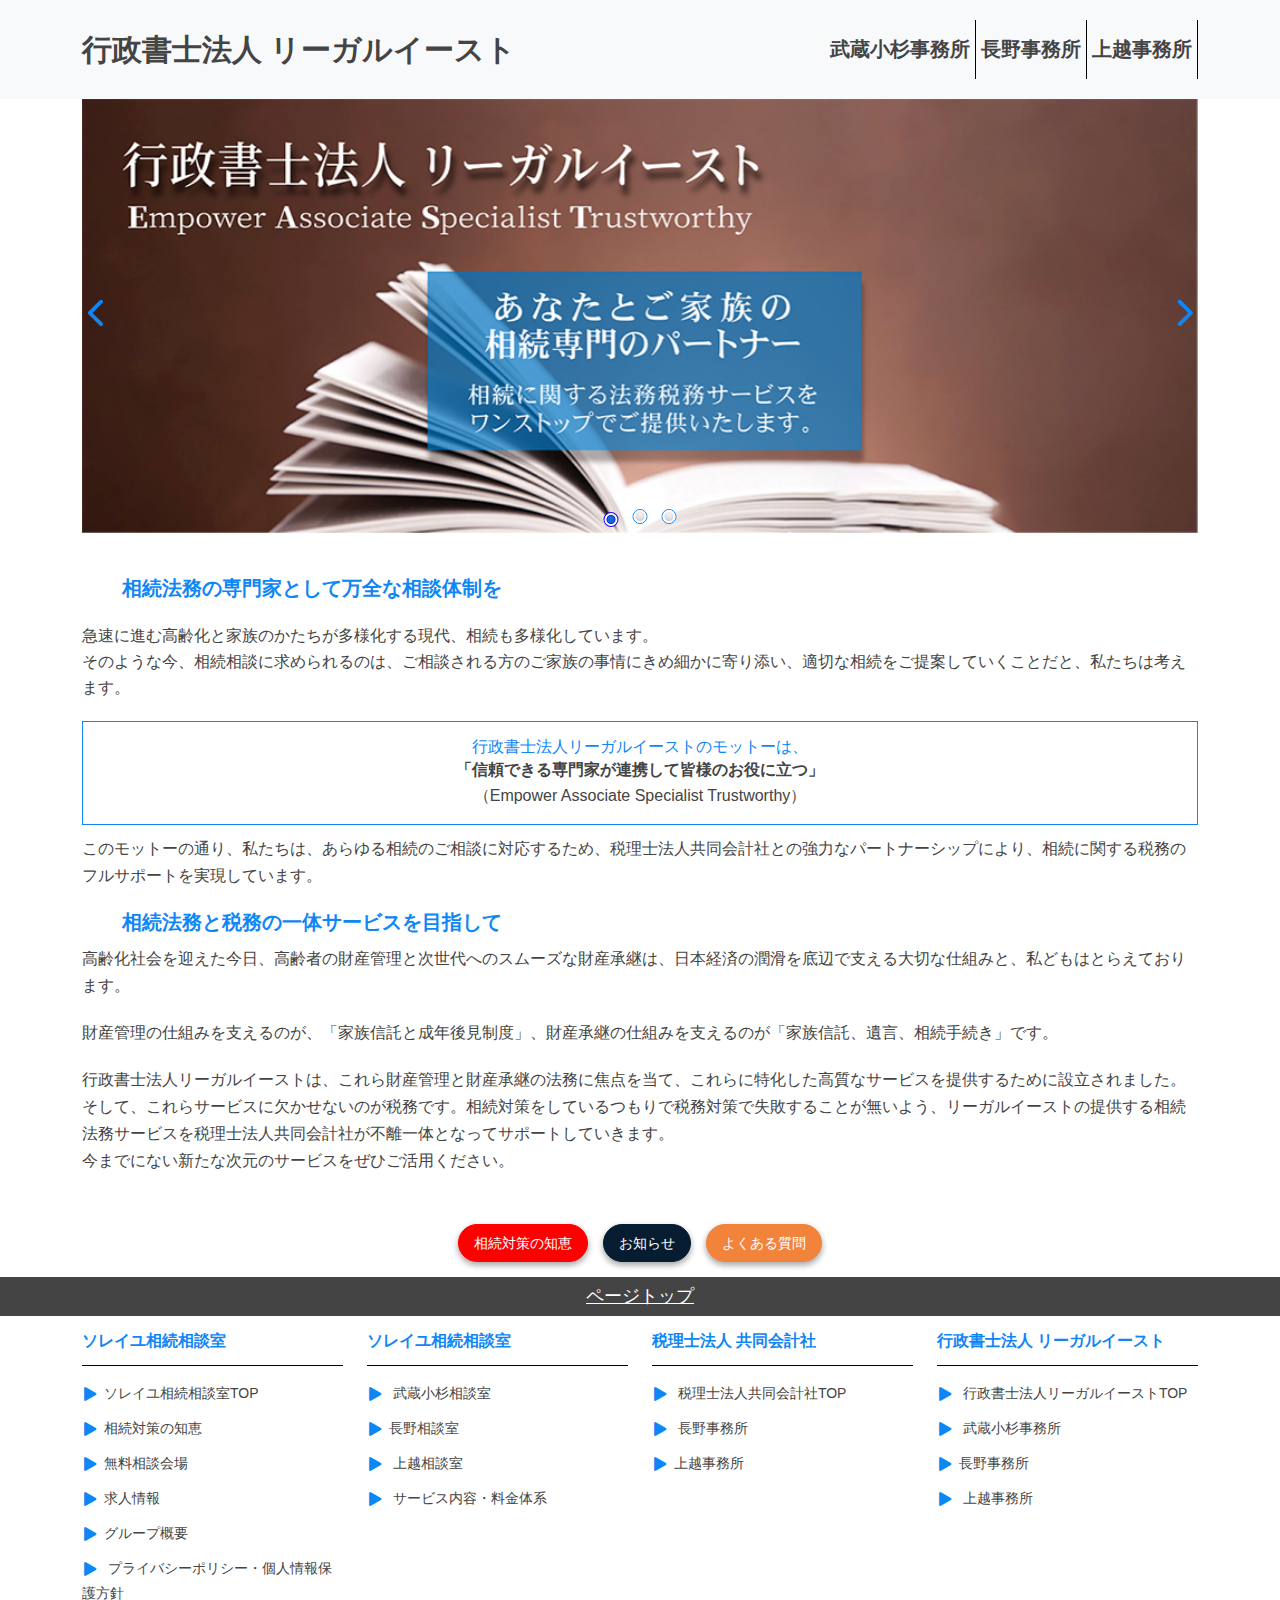
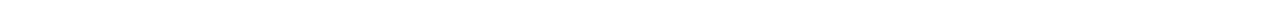
==== index.html @ 4db992a1 "initial-commit" ====
<!DOCTYPE html>
<html lang="en">
  <head>
    <meta charset="UTF-8" />
    <meta name="viewport" content="width=device-width, initial-scale=1.0" />
    <title>Document</title>
    <link rel="stylesheet" href="assets/css/bootstrap.min.css" />
    <link rel="stylesheet" href="assets/css/all.min.css" />
    <link rel="stylesheet" href="assets/css/fontawesome.min.css" />
    <link rel="stylesheet" href="assets/css/owl.carousel.min.css" />
    <link rel="stylesheet" href="assets/css/animate.css" />
    <link rel="stylesheet" href="assets/css/main.css" />
    <link rel="stylesheet" href="assets/css/style.css" />
    <link rel="stylesheet" href="assets/css/responsive.css" />
  </head>
  <body>
    <section class="top-navbar-header">
      <nav class="navbar navbar-expand-sm bg-light navbar-dark">
        <div class="container">
          <a class="navbar-brand" href="/"> 行政書士法人 リーガルイースト </a>
          <ul class="navbar-nav">
            <li class="nav-item">
              <a class="nav-link" href="musashikosugi-Office.html">武蔵小杉事務所</a>
            </li>
            <li class="nav-item">
              <a class="nav-link" href="nagano-office.html">長野事務所</a>
            </li>
            <li class="nav-item">
              <a class="nav-link" href="joetsu-Office.html">上越事務所</a>
            </li>
          </ul>
        </div>
      </nav>
    </section>
    <section class="banner-section">
      <div class="container">
        <div class="banner-item owl-carousel">
          <img src="assets/images/leagal01.png" alt="" />
          <img src="assets/images/leagal01.png" alt="" />
          <img src="assets/images/leagal01.png" alt="" />
        </div>
      </div>
    </section>
    <section class="accountant-corporation">
      <div class="container">
            <div class="musashikosugi-Office-heading-content">
                <h1>相続法務の専門家として万全な相談体制を</h1>
                <p>急速に進む高齢化と家族のかたちが多様化する現代、相続も多様化しています。 <br>
                  そのような今、相続相談に求められるのは、ご相談される方のご家族の事情にきめ細かに寄り添い、適切な相続をご提案していくことだと、私たちは考えます。</p>
            </div>

            <div class="single-content-box">
              <h1>行政書士法人リーガルイーストのモットーは、</h1>
              <p>
               <b> 「信頼できる専門家が連携して皆様のお役に立つ」</b>
              </p>
              <p>（Empower Associate Specialist Trustworthy）</p>
            </div>


            <div class="single-content-box-bottom-content">
              <p>このモットーの通り、私たちは、あらゆる相続のご相談に対応するため、税理士法人共同会計社との強力なパートナーシップにより、相続に関する税務のフルサポートを実現しています。</p>
              <h1>相続法務と税務の一体サービスを目指して</h1>
              <p>高齢化社会を迎えた今日、高齢者の財産管理と次世代へのスムーズな財産承継は、日本経済の潤滑を底辺で支える大切な仕組みと、私どもはとらえております。</p>
              <p>財産管理の仕組みを支えるのが、「家族信託と成年後見制度」、財産承継の仕組みを支えるのが「家族信託、遺言、相続手続き」です。</p>
              <p>行政書士法人リーガルイーストは、これら財産管理と財産承継の法務に焦点を当て、これらに特化した高質なサービスを提供するために設立されました。 <br>
                そして、これらサービスに欠かせないのが税務です。相続対策をしているつもりで税務対策で失敗することが無いよう、リーガルイーストの提供する相続法務サービスを税理士法人共同会計社が不離一体となってサポートしていきます。<br>
                今までにない新たな次元のサービスをぜひご活用ください。</p>
            </div>
        </div>
    </section>
    <div class="reservaton-bottom-button">
      <button type="button">相続対策の知恵</button>
      <button type="button">お知らせ</button>
      <button type="button">よくある質問</button>
    </div>
    
    <section class="footer-section">
      <div class="footer-heading-title">
         <a href="">ページトップ</a>
      </div>
      <div class="container">
         <div class="row">
            <div class="col-md-4 col-lg-3">
               <div class="footer-title">
                  <h1>ソレイユ相続相談室</h1>
               </div>
               <div class="footer-item">
                  <div class="footer-link" >
                     <a href=""><i class="fa-sharp fa-solid fa-triangle fa-rotate-90"></i>ソレイユ相続相談室TOP</a>
                     <a href="#"><i class="fa-sharp fa-solid fa-triangle fa-rotate-90"></i>相続対策の知恵</a>
                     <a href="#"><i class="fa-sharp fa-solid fa-triangle fa-rotate-90"></i>無料相談会場</a>
                     <a href="#"><i class="fa-sharp fa-solid fa-triangle fa-rotate-90"></i>求人情報</a>
                     <a href="#"><i class="fa-sharp fa-solid fa-triangle fa-rotate-90"></i>グループ概要</a>
                     <a href=""><i class="fa-sharp fa-solid fa-triangle fa-rotate-90"></i>  プライバシーポリシー・個人情報保護方針</a>
                  </div>
               </div>
            </div>
            <div class="col-md-4 col-lg-3">
               <div class="footer-title">
                  <h1>ソレイユ相続相談室</h1>
               </div>
               <div class="footer-item">
                  <div class="footer-link" >
                     <a href=""><i class="fa-sharp fa-solid fa-triangle fa-rotate-90"></i> 武蔵小杉相談室</a>
                     <a href="#"><i class="fa-sharp fa-solid fa-triangle fa-rotate-90"></i>長野相談室</a>
                     <a href="#"><i class="fa-sharp fa-solid fa-triangle fa-rotate-90"></i> 上越相談室</a>
                     <a href="#"><i class="fa-sharp fa-solid fa-triangle fa-rotate-90"></i> サービス内容・料金体系</a>
                  </div>
               </div>
            </div>
            <div class="col-md-4 col-lg-3">
               <div class="footer-title">
                  <h1>税理士法人 共同会計社</h1>
               </div>
               <div class="footer-item">
                  <div class="footer-link" >
                     <a href=""><i class="fa-sharp fa-solid fa-triangle fa-rotate-90"></i> 税理士法人共同会計社TOP</a>
                     <a href="#"><i class="fa-sharp fa-solid fa-triangle fa-rotate-90"></i> 長野事務所</a>
                     <a href="#"><i class="fa-sharp fa-solid fa-triangle fa-rotate-90"></i>上越事務所</a>
                  </div>
               </div>
            </div>
            <div class="col-md-4 col-lg-3">
               <div class="footer-title">
                  <h1>行政書士法人 リーガルイースト</h1>
               </div>
               <div class="footer-item">
                  <div class="footer-link" >
                     <a href=""><i class="fa-sharp fa-solid fa-triangle fa-rotate-90"></i> 行政書士法人リーガルイーストTOP</a>
                     <a href="#"><i class="fa-sharp fa-solid fa-triangle fa-rotate-90"></i> 武蔵小杉事務所</a>
                     <a href="#"><i class="fa-sharp fa-solid fa-triangle fa-rotate-90"></i>長野事務所</a>
                     <a href="#"><i class="fa-sharp fa-solid fa-triangle fa-rotate-90"></i> 上越事務所</a>
                  </div>
               </div>
            </div>
         </div>
      </div>
   </section>

    <script src="assets/js/code.jquery.com_jquery-3.7.0.min.js"></script>
    <script src="assets/js/owl.carousel.min.js"></script>
    <script src="assets/js/wow.min.js"></script>
    <script src="assets/js/bootstrap.min.js"></script>
    <script src="assets/js/plugins.js"></script>
    <script src="assets/js/main.js"></script>
  </body>
</html>
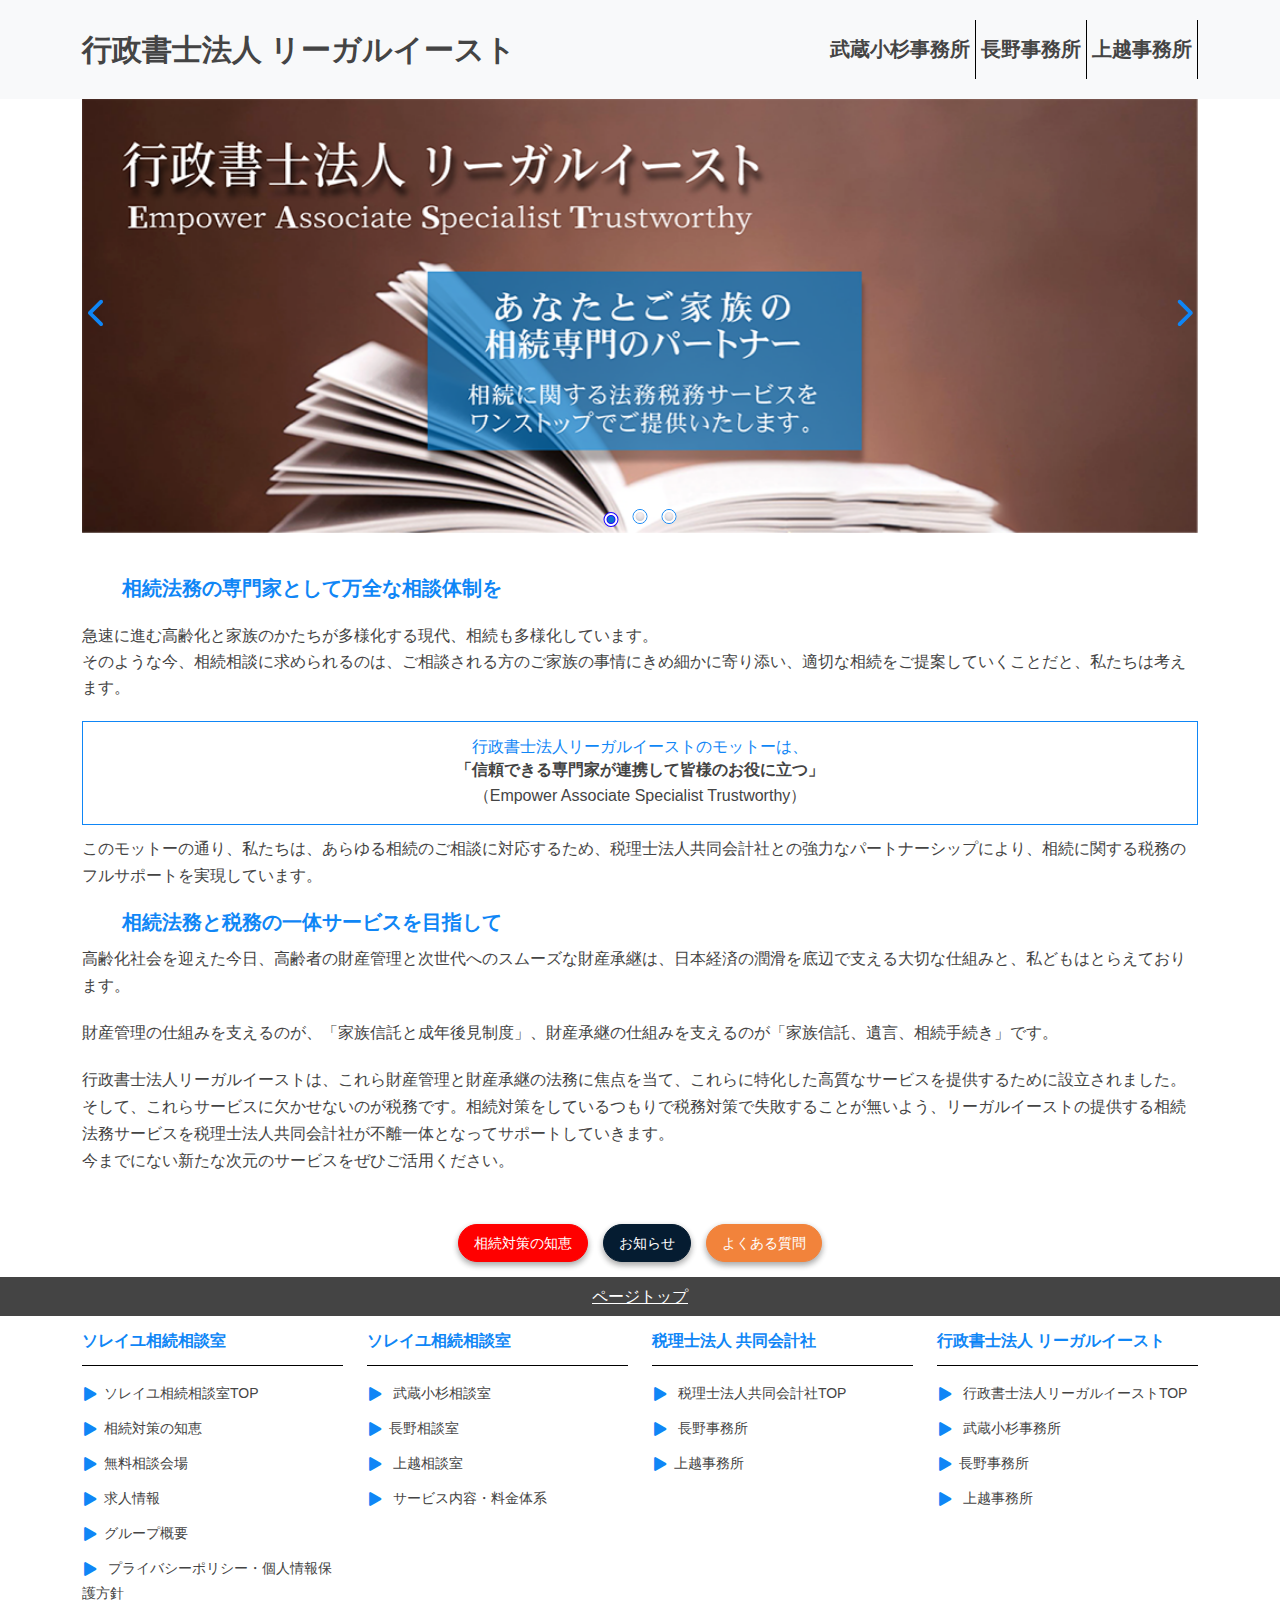
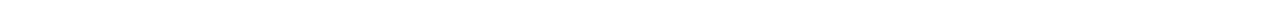
==== commit f8dbf941: "initial commit" ====
--- a/index.html
+++ b/index.html
@@ -1,148 +1,208 @@
 <!DOCTYPE html>
 <html lang="en">
-  <head>
-    <meta charset="UTF-8" />
-    <meta name="viewport" content="width=device-width, initial-scale=1.0" />
-    <title>Document</title>
-    <link rel="stylesheet" href="assets/css/bootstrap.min.css" />
-    <link rel="stylesheet" href="assets/css/all.min.css" />
-    <link rel="stylesheet" href="assets/css/fontawesome.min.css" />
-    <link rel="stylesheet" href="assets/css/owl.carousel.min.css" />
-    <link rel="stylesheet" href="assets/css/animate.css" />
-    <link rel="stylesheet" href="assets/css/main.css" />
-    <link rel="stylesheet" href="assets/css/style.css" />
-    <link rel="stylesheet" href="assets/css/responsive.css" />
-  </head>
-  <body>
-    <section class="top-navbar-header">
-      <nav class="navbar navbar-expand-sm bg-light navbar-dark">
-        <div class="container">
-          <a class="navbar-brand" href="/"> 行政書士法人 リーガルイースト </a>
-          <ul class="navbar-nav">
-            <li class="nav-item">
-              <a class="nav-link" href="musashikosugi-Office.html">武蔵小杉事務所</a>
-            </li>
-            <li class="nav-item">
-              <a class="nav-link" href="nagano-office.html">長野事務所</a>
-            </li>
-            <li class="nav-item">
-              <a class="nav-link" href="joetsu-Office.html">上越事務所</a>
-            </li>
-          </ul>
-        </div>
-      </nav>
-    </section>
-    <section class="banner-section">
-      <div class="container">
-        <div class="banner-item owl-carousel">
-          <img src="assets/images/leagal01.png" alt="" />
-          <img src="assets/images/leagal01.png" alt="" />
-          <img src="assets/images/leagal01.png" alt="" />
-        </div>
+   <head>
+      <meta charset="UTF-8" />
+      <meta name="viewport" content="width=device-width, initial-scale=1.0" />
+      <title>Document</title>
+      <link rel="stylesheet" href="assets/css/bootstrap.min.css"/>
+      <link rel="stylesheet" href="assets/css/all.min.css" />
+      <link rel="stylesheet" href="assets/css/fontawesome.min.css"/>
+      <link rel="stylesheet" href="assets/css/owl.carousel.min.css"/>
+      <link rel="stylesheet" href="assets/css/animate.css"/>
+      <link rel="stylesheet" href="assets/css/main.css"/>
+      <link rel="stylesheet" href="assets/css/style.css"/>
+      <link rel="stylesheet" href="assets/css/responsive.css"/>
+   </head>
+   <body>
+      <section class="top-navbar-header">
+         <nav class="navbar navbar-expand-sm bg-light navbar-dark">
+            <div class="container">
+               <a class="navbar-brand" href="/"> 行政書士法人 リーガルイースト </a>
+               <ul class="navbar-nav">
+                  <li class="nav-item">
+                     <a class="nav-link" href="musashikosugi-Office.html"
+                        >武蔵小杉事務所</a
+                        >
+                  </li>
+                  <li class="nav-item">
+                     <a class="nav-link" href="nagano-office.html">長野事務所</a>
+                  </li>
+                  <li class="nav-item">
+                     <a class="nav-link" href="joetsu-Office.html">上越事務所</a>
+                  </li>
+               </ul>
+            </div>
+         </nav>
+      </section>
+      <section class="banner-section">
+         <div class="container">
+            <div class="banner-item owl-carousel">
+               <img src="assets/images/leagal01.png" alt="" />
+               <img src="assets/images/leagal01.png" alt="" />
+               <img src="assets/images/leagal01.png" alt="" />
+            </div>
+         </div>
+      </section>
+      <section class="accountant-corporation">
+         <div class="container">
+            <div class="musashikosugi-Office-heading-content">
+               <h1>相続法務の専門家として万全な相談体制を</h1>
+               <p>
+                  急速に進む高齢化と家族のかたちが多様化する現代、相続も多様化しています。
+                  <br />
+                  そのような今、相続相談に求められるのは、ご相談される方のご家族の事情にきめ細かに寄り添い、適切な相続をご提案していくことだと、私たちは考えます。
+               </p>
+            </div>
+            <div class="single-content-box">
+               <h1>行政書士法人リーガルイーストのモットーは、</h1>
+               <p>
+                  <b> 「信頼できる専門家が連携して皆様のお役に立つ」</b>
+               </p>
+               <p>（Empower Associate Specialist Trustworthy）</p>
+            </div>
+            <div class="single-content-box-bottom-content">
+               <p>
+                  このモットーの通り、私たちは、あらゆる相続のご相談に対応するため、税理士法人共同会計社との強力なパートナーシップにより、相続に関する税務のフルサポートを実現しています。
+               </p>
+               <h1>相続法務と税務の一体サービスを目指して</h1>
+               <p>
+                  高齢化社会を迎えた今日、高齢者の財産管理と次世代へのスムーズな財産承継は、日本経済の潤滑を底辺で支える大切な仕組みと、私どもはとらえております。
+               </p>
+               <p>
+                  財産管理の仕組みを支えるのが、「家族信託と成年後見制度」、財産承継の仕組みを支えるのが「家族信託、遺言、相続手続き」です。
+               </p>
+               <p>
+                  行政書士法人リーガルイーストは、これら財産管理と財産承継の法務に焦点を当て、これらに特化した高質なサービスを提供するために設立されました。
+                  <br />
+                  そして、これらサービスに欠かせないのが税務です。相続対策をしているつもりで税務対策で失敗することが無いよう、リーガルイーストの提供する相続法務サービスを税理士法人共同会計社が不離一体となってサポートしていきます。<br />
+                  今までにない新たな次元のサービスをぜひご活用ください。
+               </p>
+            </div>
+         </div>
+      </section>
+      <div class="reservaton-bottom-button">
+         <button type="button">相続対策の知恵</button>
+         <button type="button">お知らせ</button>
+         <button type="button">よくある質問</button>
       </div>
-    </section>
-    <section class="accountant-corporation">
-      <div class="container">
-            <div class="musashikosugi-Office-heading-content">
-                <h1>相続法務の専門家として万全な相談体制を</h1>
-                <p>急速に進む高齢化と家族のかたちが多様化する現代、相続も多様化しています。 <br>
-                  そのような今、相続相談に求められるのは、ご相談される方のご家族の事情にきめ細かに寄り添い、適切な相続をご提案していくことだと、私たちは考えます。</p>
-            </div>
-
-            <div class="single-content-box">
-              <h1>行政書士法人リーガルイーストのモットーは、</h1>
-              <p>
-               <b> 「信頼できる専門家が連携して皆様のお役に立つ」</b>
-              </p>
-              <p>（Empower Associate Specialist Trustworthy）</p>
-            </div>
-
-
-            <div class="single-content-box-bottom-content">
-              <p>このモットーの通り、私たちは、あらゆる相続のご相談に対応するため、税理士法人共同会計社との強力なパートナーシップにより、相続に関する税務のフルサポートを実現しています。</p>
-              <h1>相続法務と税務の一体サービスを目指して</h1>
-              <p>高齢化社会を迎えた今日、高齢者の財産管理と次世代へのスムーズな財産承継は、日本経済の潤滑を底辺で支える大切な仕組みと、私どもはとらえております。</p>
-              <p>財産管理の仕組みを支えるのが、「家族信託と成年後見制度」、財産承継の仕組みを支えるのが「家族信託、遺言、相続手続き」です。</p>
-              <p>行政書士法人リーガルイーストは、これら財産管理と財産承継の法務に焦点を当て、これらに特化した高質なサービスを提供するために設立されました。 <br>
-                そして、これらサービスに欠かせないのが税務です。相続対策をしているつもりで税務対策で失敗することが無いよう、リーガルイーストの提供する相続法務サービスを税理士法人共同会計社が不離一体となってサポートしていきます。<br>
-                今までにない新たな次元のサービスをぜひご活用ください。</p>
-            </div>
-        </div>
-    </section>
-    <div class="reservaton-bottom-button">
-      <button type="button">相続対策の知恵</button>
-      <button type="button">お知らせ</button>
-      <button type="button">よくある質問</button>
-    </div>
-    
-    <section class="footer-section">
-      <div class="footer-heading-title">
-         <a href="">ページトップ</a>
-      </div>
-      <div class="container">
-         <div class="row">
-            <div class="col-md-4 col-lg-3">
-               <div class="footer-title">
-                  <h1>ソレイユ相続相談室</h1>
-               </div>
-               <div class="footer-item">
-                  <div class="footer-link" >
-                     <a href=""><i class="fa-sharp fa-solid fa-triangle fa-rotate-90"></i>ソレイユ相続相談室TOP</a>
-                     <a href="#"><i class="fa-sharp fa-solid fa-triangle fa-rotate-90"></i>相続対策の知恵</a>
-                     <a href="#"><i class="fa-sharp fa-solid fa-triangle fa-rotate-90"></i>無料相談会場</a>
-                     <a href="#"><i class="fa-sharp fa-solid fa-triangle fa-rotate-90"></i>求人情報</a>
-                     <a href="#"><i class="fa-sharp fa-solid fa-triangle fa-rotate-90"></i>グループ概要</a>
-                     <a href=""><i class="fa-sharp fa-solid fa-triangle fa-rotate-90"></i>  プライバシーポリシー・個人情報保護方針</a>
-                  </div>
-               </div>
-            </div>
-            <div class="col-md-4 col-lg-3">
-               <div class="footer-title">
-                  <h1>ソレイユ相続相談室</h1>
-               </div>
-               <div class="footer-item">
-                  <div class="footer-link" >
-                     <a href=""><i class="fa-sharp fa-solid fa-triangle fa-rotate-90"></i> 武蔵小杉相談室</a>
-                     <a href="#"><i class="fa-sharp fa-solid fa-triangle fa-rotate-90"></i>長野相談室</a>
-                     <a href="#"><i class="fa-sharp fa-solid fa-triangle fa-rotate-90"></i> 上越相談室</a>
-                     <a href="#"><i class="fa-sharp fa-solid fa-triangle fa-rotate-90"></i> サービス内容・料金体系</a>
-                  </div>
-               </div>
-            </div>
-            <div class="col-md-4 col-lg-3">
-               <div class="footer-title">
-                  <h1>税理士法人 共同会計社</h1>
-               </div>
-               <div class="footer-item">
-                  <div class="footer-link" >
-                     <a href=""><i class="fa-sharp fa-solid fa-triangle fa-rotate-90"></i> 税理士法人共同会計社TOP</a>
-                     <a href="#"><i class="fa-sharp fa-solid fa-triangle fa-rotate-90"></i> 長野事務所</a>
-                     <a href="#"><i class="fa-sharp fa-solid fa-triangle fa-rotate-90"></i>上越事務所</a>
-                  </div>
-               </div>
-            </div>
-            <div class="col-md-4 col-lg-3">
-               <div class="footer-title">
-                  <h1>行政書士法人 リーガルイースト</h1>
-               </div>
-               <div class="footer-item">
-                  <div class="footer-link" >
-                     <a href=""><i class="fa-sharp fa-solid fa-triangle fa-rotate-90"></i> 行政書士法人リーガルイーストTOP</a>
-                     <a href="#"><i class="fa-sharp fa-solid fa-triangle fa-rotate-90"></i> 武蔵小杉事務所</a>
-                     <a href="#"><i class="fa-sharp fa-solid fa-triangle fa-rotate-90"></i>長野事務所</a>
-                     <a href="#"><i class="fa-sharp fa-solid fa-triangle fa-rotate-90"></i> 上越事務所</a>
-                  </div>
-               </div>
-            </div>
-         </div>
-      </div>
-   </section>
-
-    <script src="assets/js/code.jquery.com_jquery-3.7.0.min.js"></script>
-    <script src="assets/js/owl.carousel.min.js"></script>
-    <script src="assets/js/wow.min.js"></script>
-    <script src="assets/js/bootstrap.min.js"></script>
-    <script src="assets/js/plugins.js"></script>
-    <script src="assets/js/main.js"></script>
-  </body>
+      <section class="footer-section">
+         <div class="footer-heading-title">
+            <a href="">ページトップ</a>
+         </div>
+         <div class="container">
+            <div class="row">
+               <div class="col-md-4 col-lg-3">
+                  <div class="footer-title">
+                     <h1>ソレイユ相続相談室</h1>
+                  </div>
+                  <div class="footer-item">
+                     <div class="footer-link">
+                        <a href=""
+                           ><i class="fa-sharp fa-solid fa-triangle fa-rotate-90"></i
+                           >ソレイユ相続相談室TOP</a
+                           >
+                        <a href="#"
+                           ><i class="fa-sharp fa-solid fa-triangle fa-rotate-90"></i
+                           >相続対策の知恵</a
+                           >
+                        <a href="#"
+                           ><i class="fa-sharp fa-solid fa-triangle fa-rotate-90"></i
+                           >無料相談会場</a
+                           >
+                        <a href="#"
+                           ><i class="fa-sharp fa-solid fa-triangle fa-rotate-90"></i
+                           >求人情報</a
+                           >
+                        <a href="#"
+                           ><i class="fa-sharp fa-solid fa-triangle fa-rotate-90"></i
+                           >グループ概要</a
+                           >
+                        <a href=""
+                           ><i class="fa-sharp fa-solid fa-triangle fa-rotate-90"></i>
+                        プライバシーポリシー・個人情報保護方針</a
+                           >
+                     </div>
+                  </div>
+               </div>
+               <div class="col-md-4 col-lg-3">
+                  <div class="footer-title">
+                     <h1>ソレイユ相続相談室</h1>
+                  </div>
+                  <div class="footer-item">
+                     <div class="footer-link">
+                        <a href=""
+                           ><i class="fa-sharp fa-solid fa-triangle fa-rotate-90"></i>
+                        武蔵小杉相談室</a
+                           >
+                        <a href="#"
+                           ><i class="fa-sharp fa-solid fa-triangle fa-rotate-90"></i
+                           >長野相談室</a
+                           >
+                        <a href="#"
+                           ><i class="fa-sharp fa-solid fa-triangle fa-rotate-90"></i>
+                        上越相談室</a
+                           >
+                        <a href="#"
+                           ><i class="fa-sharp fa-solid fa-triangle fa-rotate-90"></i>
+                        サービス内容・料金体系</a
+                           >
+                     </div>
+                  </div>
+               </div>
+               <div class="col-md-4 col-lg-3">
+                  <div class="footer-title">
+                     <h1>税理士法人 共同会計社</h1>
+                  </div>
+                  <div class="footer-item">
+                     <div class="footer-link">
+                        <a href=""
+                           ><i class="fa-sharp fa-solid fa-triangle fa-rotate-90"></i>
+                        税理士法人共同会計社TOP</a
+                           >
+                        <a href="#"
+                           ><i class="fa-sharp fa-solid fa-triangle fa-rotate-90"></i>
+                        長野事務所</a
+                           >
+                        <a href="#"
+                           ><i class="fa-sharp fa-solid fa-triangle fa-rotate-90"></i
+                           >上越事務所</a
+                           >
+                     </div>
+                  </div>
+               </div>
+               <div class="col-md-4 col-lg-3">
+                  <div class="footer-title">
+                     <h1>行政書士法人 リーガルイースト</h1>
+                  </div>
+                  <div class="footer-item">
+                     <div class="footer-link">
+                        <a href=""
+                           ><i class="fa-sharp fa-solid fa-triangle fa-rotate-90"></i>
+                        行政書士法人リーガルイーストTOP</a
+                           >
+                        <a href="#"
+                           ><i class="fa-sharp fa-solid fa-triangle fa-rotate-90"></i>
+                        武蔵小杉事務所</a
+                           >
+                        <a href="#"
+                           ><i class="fa-sharp fa-solid fa-triangle fa-rotate-90"></i
+                           >長野事務所</a
+                           >
+                        <a href="#"
+                           ><i class="fa-sharp fa-solid fa-triangle fa-rotate-90"></i>
+                        上越事務所</a
+                           >
+                     </div>
+                  </div>
+               </div>
+            </div>
+         </div>
+      </section>
+      <script src="assets/js/code.jquery.com_jquery-3.7.0.min.js"></script>
+      <script src="assets/js/owl.carousel.min.js"></script>
+      <script src="assets/js/wow.min.js"></script>
+      <script src="assets/js/bootstrap.min.js"></script>
+      <script src="assets/js/plugins.js"></script>
+      <script src="assets/js/main.js"></script>
+   </body>
 </html>
--- a/assets/css/main.css
+++ b/assets/css/main.css
@@ -136,7 +136,6 @@
 
 /*------------- reservation-css -start-------*/
 .reservaton-wraper {
-  border-bottom: 2px dotted var(--sky-blue);
   margin-bottom: 10px;
 }
 .reservaton-section-title-box {
@@ -148,12 +147,11 @@
 }
 .reservaton-section-title-box h1 {
   text-align: center;
-
   font-size: 22px;
   color: var(--white);
 }
 .reservaton-left-cntent {
-  border-right: 2px dotted var(--sky-blue);
+  border-right: 1px solid rgb(185, 184, 184);
   /* border-bottom:2px solid #0f86f6 ; */
   padding: 10px 0px;
   text-align: center;
@@ -187,7 +185,6 @@
 .reservaton-box {
   margin-top: 10px;
   padding: 20px 0px;
-
   align-items: center;
   border: 1px solid var(--sky-blue);
 }
@@ -269,7 +266,7 @@
   background-color: var(--light-black);
 }
 .footer-heading-title a {
-  font-size: 18px;
+  font-size: 16px;
   text-decoration: underline;
   color: var(--white);
 }
--- a/assets/css/style.css
+++ b/assets/css/style.css
@@ -267,13 +267,13 @@
 
 .banner-section-2 .title h2 {
   font-size: 35px;
-  line-height: 1.3;
+  line-height: 30px;
   font-weight: 700;
   margin: 0;
 }
 
 .banner-bottom-section {
-  background-color: #e9ecef;
+  background-color: #f9ecc9;
 }
 .banner-bottom-tittle {
   display: flex;
@@ -283,13 +283,13 @@
 .banner-bottom-tittle p {
   color: var(--light-black);
   font-size: 15px;
-  font-weight: 600;
+  font-weight: 400;
   line-height: 25px;
 }
 .banner-bottom-tittle a {
   line-height: 25px;
-  color: var(--light-black);
-  font-weight: 600;
+  color: var(--sky-blue);
+  font-weight: 400;
   margin-right: 10px;
   font-size: 15px;
 }
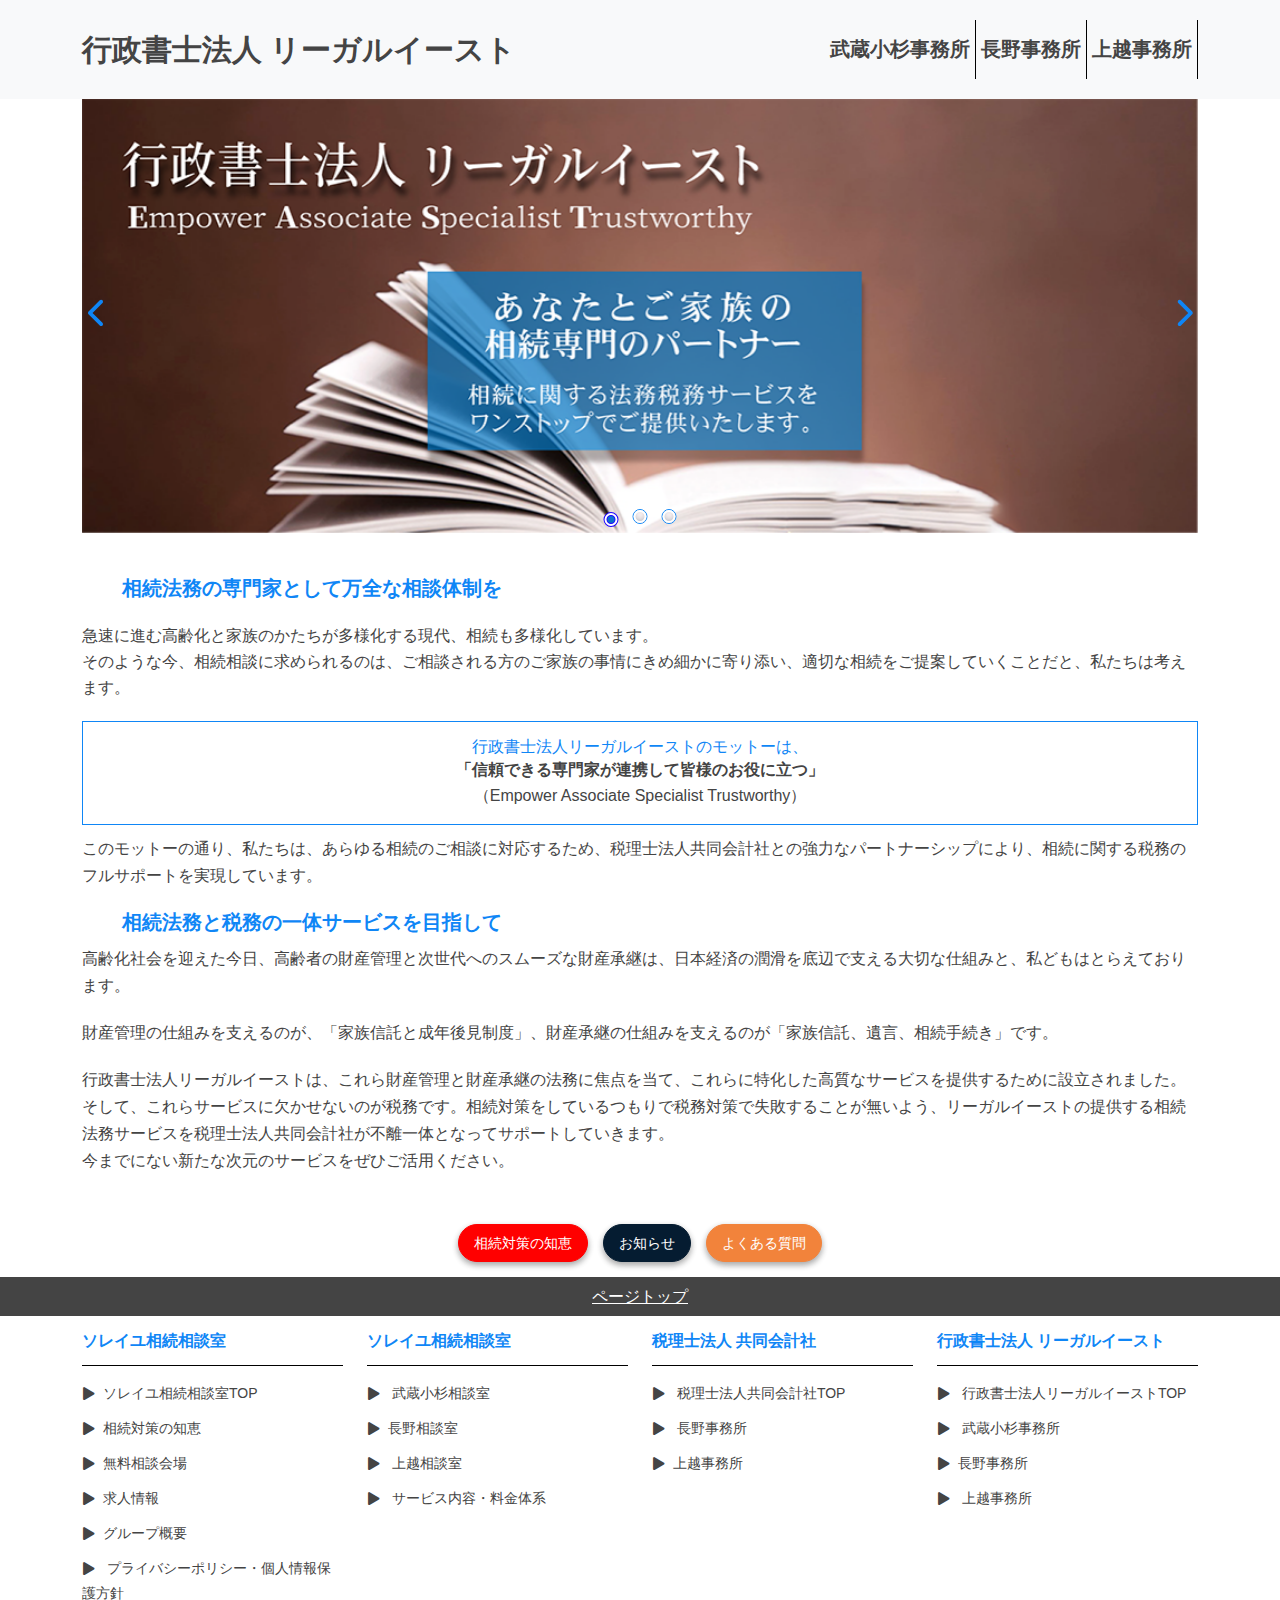
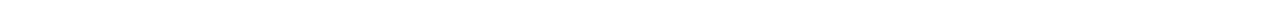
==== commit f2b7e7db: "change tittle name" ====
--- a/index.html
+++ b/index.html
@@ -3,7 +3,7 @@
    <head>
       <meta charset="UTF-8" />
       <meta name="viewport" content="width=device-width, initial-scale=1.0" />
-      <title>Document</title>
+      <title>Administrative Scrivener Corporation Legal East</title>
       <link rel="stylesheet" href="assets/css/bootstrap.min.css"/>
       <link rel="stylesheet" href="assets/css/all.min.css" />
       <link rel="stylesheet" href="assets/css/fontawesome.min.css"/>
--- a/assets/css/main.css
+++ b/assets/css/main.css
@@ -69,7 +69,7 @@
   font-weight: 600;
 }
 .navbar-dark .navbar-brand {
-  color: #fff;
+  color: var(--white);
 }
 .navbar-brand {
   display: inline-block;
@@ -97,9 +97,9 @@
   display: block;
   padding: 8px 16px;
 }
-/*-- navigation-bar-css-end--- */
-
-/* ============================ */
+/*------ navigation-bar-css-end--- */
+
+/*---- consolation-box-css-srart---- */
 .consaltation-consal-design {
   margin-top: 20px;
   margin-bottom: 30px;
@@ -132,7 +132,30 @@
   font-size: 45px;
   color: var(--sky-blue);
 }
-/* -================ */
+/*---- consolation-box-css-end---- */
+
+/*--- manager-introduction & company-address-css-start----- */
+.table {
+  width: 100%;
+  margin-bottom: 16px;
+  color: var(--light-black);
+  border-collapse: collapse;
+  font-size: 15px;
+  font-family: 400;
+}
+.tbody {
+  display: table-row-group;
+  vertical-align: middle;
+  border-color: inherit;
+}
+.table td, .table th {
+  padding: 12px;
+  border-top: 1px solid #dee2e6;
+}
+.table .tr .th {
+  color: var(--sky-blue);
+}
+/*--- manager-introduction & company-address-css-end----- */
 
 /*------------- reservation-css -start-------*/
 .reservaton-wraper {
@@ -142,7 +165,6 @@
   padding: 15px 0px;
   background-color: var(--sky-blue);
   margin: 40px 0px 20px 0px;
-  /* border-radius: 20px; */
   box-shadow: rgba(0, 0, 0, 0.16) 0px 3px 6px, rgba(0, 0, 0, 0.23) 0px 3px 6px;
 }
 .reservaton-section-title-box h1 {
@@ -158,33 +180,39 @@
 }
 .reservaton-left-cntent h1 {
   font-size: 20px;
-  margin-bottom: 20px;
+  margin-bottom: 15px;
   color: var(--sky-blue);
 }
 .reservaton-left-cntent a {
-  font-size: 30px;
+  font-size: 28px;
   color: var(--sky-blue);
   font-weight: 600;
 }
 .reservaton-left-cntent i {
-  font-size: 25px;
+  font-size: 22px;
   margin-right: 10px;
 }
 
 .reservaton-left-cntent p {
-  font-size: 15px;
+  font-size: 16px;
   margin: 10px;
-  line-height: 25px;
-}
-
+  font-weight: 400;
+  line-height: 30px;
+}
+.reservaton-right-content{
+  padding: 10px 0px;
+}
 .reservaton-right-title h1 {
+  padding-bottom: 15px;
   font-size: 20px;
   text-align: center;
   color: var(--sky-blue);
 }
+.reservaton-box-outer{
+  
+}
 .reservaton-box {
-  margin-top: 10px;
-  padding: 20px 0px;
+  padding: 10px 0px;
   align-items: center;
   border: 1px solid var(--sky-blue);
 }
@@ -195,7 +223,6 @@
 .reservaton-box:hover.reservaton-box p {
   color: var(--white);
 }
-
 .reservaton-box p {
   font-size: 16px;
   text-align: center;
@@ -250,10 +277,9 @@
   border: 1px solid #f2833b;
   color: #f2833b;
 }
-
 /*------------- reservation-css -end-------*/
 
-/* ------------footer-css---------*/
+/* ------------footer-css-strart---------*/
 .footer-section {
   background-color: var(--white);
 }
@@ -298,8 +324,8 @@
 }
 
 .footer-item i {
-  font-size: 14px;
-  color: var(--sky-blue);
+  font-size: 13px;
+  color: var(--light-black);
   margin-right: 8px;
 }
 
@@ -307,3 +333,4 @@
   color: var(--sky-blue);
   font-weight: 400;
 }
+/* ------------footer-css-strart---------*/
--- a/assets/css/style.css
+++ b/assets/css/style.css
@@ -1,3 +1,5 @@
+
+/* ----home-page-design-css-start--- */
 .banner-item {
   margin-bottom: 40px;
 }
@@ -74,8 +76,6 @@
   margin-right: 0;
 }
 
-.musashikosugi-Office-heading-content {
-}
 .musashikosugi-Office-heading-content h1 {
   font-size: 20px;
   font-weight: 600;
@@ -109,8 +109,7 @@
   font-weight: 400;
   color: var(--light-black);
 }
-.single-content-box-bottom-content {
-}
+
 .single-content-box-bottom-content h1 {
   font-size: 20px;
   color: var(--sky-blue);
@@ -125,122 +124,14 @@
   color: var(--light-black);
   margin: 10px 0px 20px 0px;
 }
+/* ----home-page-design-css-end--- */
 
 /* ================= */
-
-.gretting-description p {
-  font-size: 16px;
-  font-weight: 400;
-  color: var(--light-black);
-  margin-bottom: 20px;
-  line-height: 26px;
-}
-.banner-bottom-image {
-  display: flex;
-  justify-content: center;
-  align-items: center;
-  margin-bottom: 20px;
-  margin-top: 50px;
-}
-.banner-bottom-image img {
-}
-
-.manager-introduction-part {
-}
-.manager-name {
-  display: flex;
-  gap: 150px;
-  border-top: 1px solid var(--light-black);
-  border-bottom: 1px solid var(--light-black);
-  padding: 10px 0px;
-}
-.manager-name h2 {
-  font-size: 15px;
-  color: var(--sky-blue);
-  font-weight: 600;
-  line-height: 25px;
-}
-.manager-name p {
-  font-size: 15px;
-  font-weight: 400;
-  color: var(--light-black);
-  line-height: 26px;
-}
-.manager-profile {
-  display: flex;
-  gap: 88px;
-  padding: 10px 0px;
-}
-.manager-profile h2 {
-  font-size: 15px;
-  color: var(--sky-blue);
-  font-weight: 600;
-  line-height: 25px;
-}
-.manager-profile p {
-  font-size: 15px;
-  font-weight: 400;
-  color: var(--light-black);
-  line-height: 26px;
-}
-.map {
-  display: flex;
-  justify-content: center;
-}
-.addrees-section {
-  margin-bottom: 80px;
-  margin-top: 30px;
-}
-.address {
-  border-top: 1px solid var(--light-black);
-  border-bottom: 1px solid var(--light-black);
-  display: flex;
-  gap: 150px;
-}
-.address p {
-  padding: 10px 0px;
-  font-size: 15px;
-}
-.add-style {
-  color: var(--sky-blue);
-  font-weight: 600;
-}
-
-.tlephone {
-  display: flex;
-  gap: 124px;
-  border-bottom: 1px solid var(--light-black);
-}
-.tlephone p {
-  padding: 10px 0px;
-  font-size: 15px;
-  line-height: 25px;
-}
-.tel-style {
-  color: var(--sky-blue);
-  font-weight: 600;
-}
-.fax {
-  display: flex;
-  gap: 157px;
-  border-bottom: 1px solid var(--light-black);
-}
-.fax p {
-  padding: 15px 0px;
-  font-size: 15px;
-  line-height: 25px;
-}
-.fa-style {
-  color: var(--sky-blue);
-  font-weight: 600;
-}
-
-/* ========================= */
 .banner-section-2 {
   background-image: var(--page-slider-img);
   background-repeat: repeat;
   background-size: 100% 100%;
-  min-height: 300px;
+  min-height: 250px;
   width: 100%;
   display: flex;
   align-items: center;
@@ -294,4 +185,31 @@
   font-size: 15px;
 }
 
-/* ====nagan-&-jotesu-office-page-css-end==== */
+.gretting-description p {
+  font-size: 16px;
+  font-weight: 400;
+  color: var(--light-black);
+  margin-bottom: 20px;
+  line-height: 26px;
+}
+.banner-bottom-image {
+  display: flex;
+  justify-content: center;
+  align-items: center;
+  margin-bottom: 20px;
+  margin-top: 50px;
+}
+.banner-bottom-image img {
+  
+}
+.map {
+  display: flex;
+  justify-content: center;
+}
+.company-address{
+  margin-top: 20px;
+}
+
+/* ========================= */
+
+
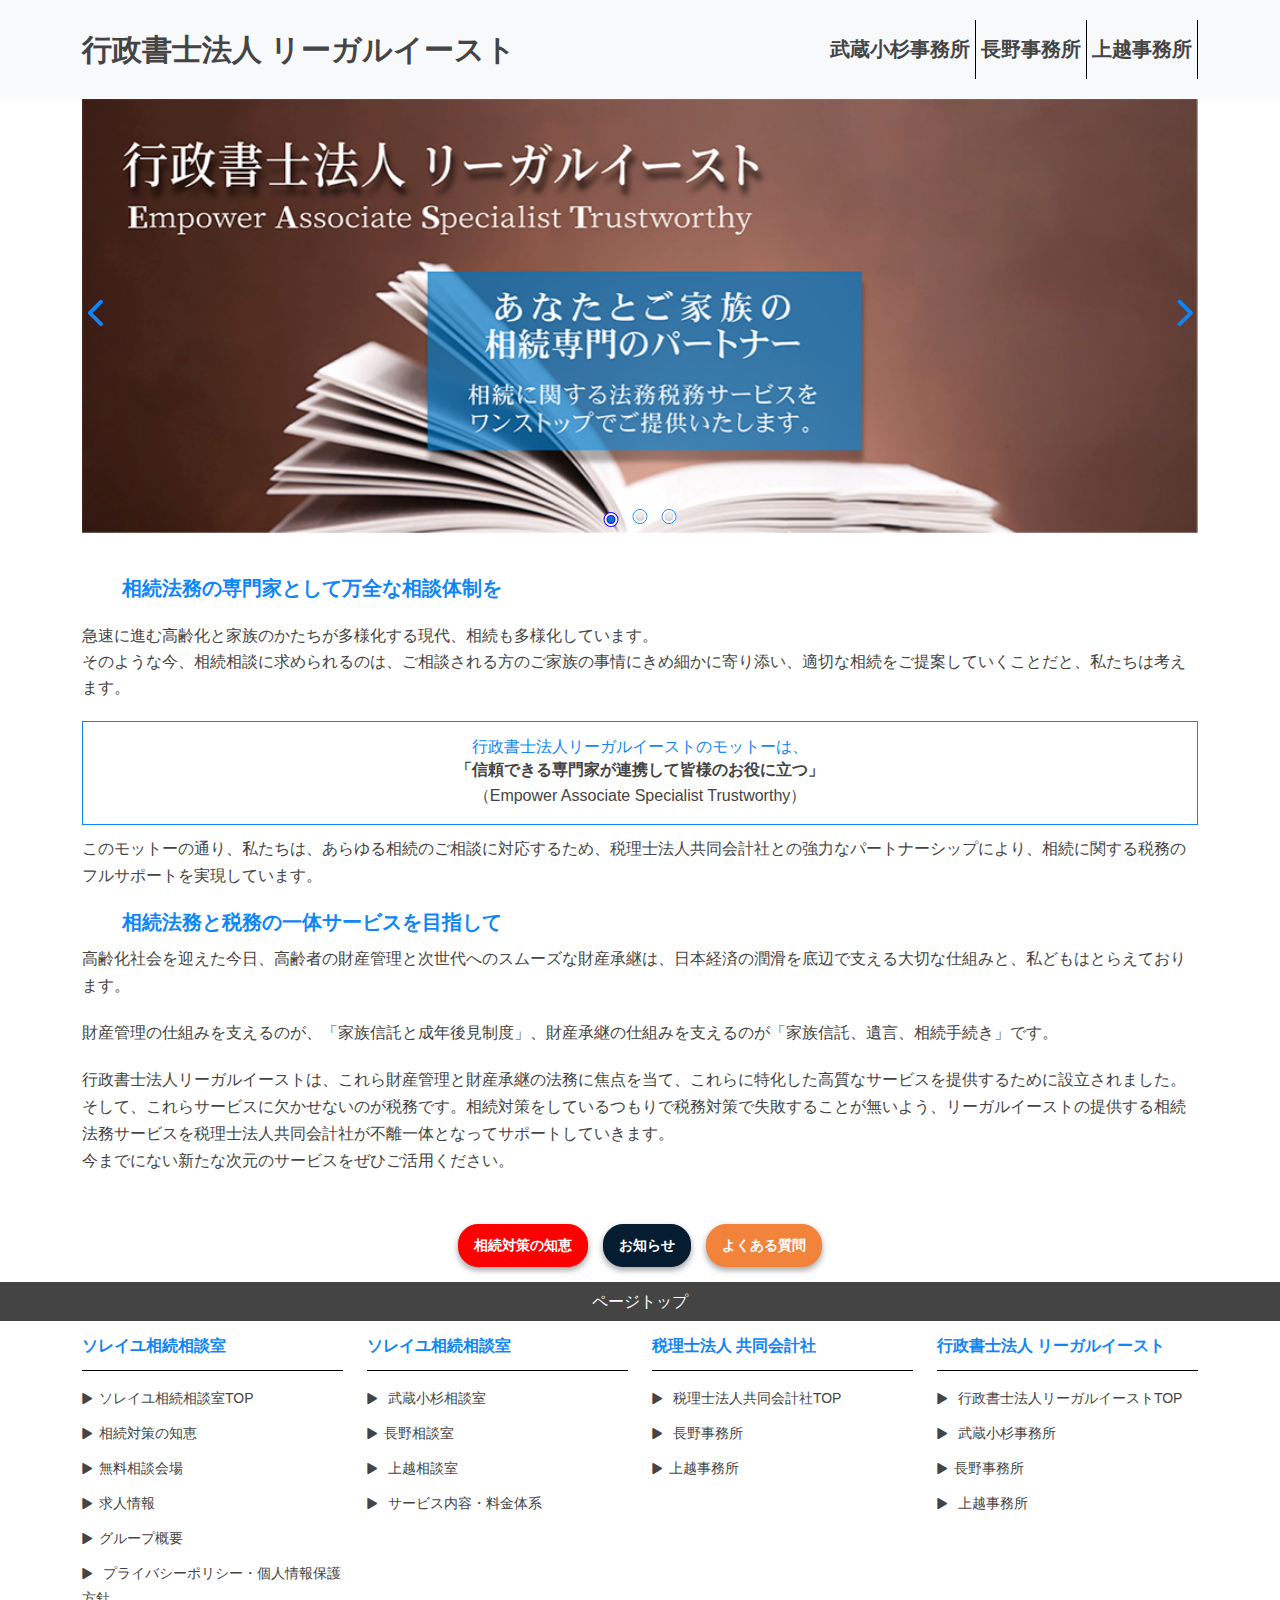
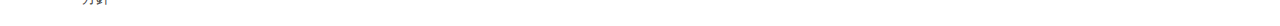
==== commit 73438589: "initial-commit" ====
--- a/index.html
+++ b/index.html
@@ -17,7 +17,7 @@
       <section class="top-navbar-header">
          <nav class="navbar navbar-expand-sm bg-light navbar-dark">
             <div class="container">
-               <a class="navbar-brand" href="/"> 行政書士法人 リーガルイースト </a>
+               <a class="navbar-brand" href="index.html"> 行政書士法人 リーガルイースト </a>
                <ul class="navbar-nav">
                   <li class="nav-item">
                      <a class="nav-link" href="musashikosugi-Office.html"
--- a/assets/css/main.css
+++ b/assets/css/main.css
@@ -148,7 +148,8 @@
   vertical-align: middle;
   border-color: inherit;
 }
-.table td, .table th {
+.table td,
+.table th {
   padding: 12px;
   border-top: 1px solid #dee2e6;
 }
@@ -192,6 +193,9 @@
   font-size: 22px;
   margin-right: 10px;
 }
+.contact-num :hover {
+  border-bottom: 2px solid var(--sky-blue);
+}
 
 .reservaton-left-cntent p {
   font-size: 16px;
@@ -199,7 +203,7 @@
   font-weight: 400;
   line-height: 30px;
 }
-.reservaton-right-content{
+.reservaton-right-content {
   padding: 10px 0px;
 }
 .reservaton-right-title h1 {
@@ -208,9 +212,6 @@
   text-align: center;
   color: var(--sky-blue);
 }
-.reservaton-box-outer{
-  
-}
 .reservaton-box {
   padding: 10px 0px;
   align-items: center;
@@ -228,7 +229,7 @@
   text-align: center;
   font-weight: 400;
   line-height: 25px;
-  color: var(--light-black);
+  color: var(--sky-blue);
 }
 .reservaton-bottom-button {
   display: flex;
@@ -241,9 +242,11 @@
   padding: 8px 15px;
   border: none;
   font-size: 14px;
-  line-height: 20px;
+  font-weight: 600;
+  line-height: 25px;
   border-radius: 20px;
   color: var(--white);
+  transition: 0.3s;
 }
 .reservaton-bottom-button button:nth-child(1) {
   background-color: #ff0000;
@@ -254,6 +257,7 @@
   background-color: #fff;
   border: 1px solid #ff0000;
   color: #ff0000;
+  text-decoration: underline;
 }
 
 .reservaton-bottom-button button:nth-child(2) {
@@ -265,6 +269,7 @@
   background-color: #fff;
   border: 1px solid #051c31;
   color: #051c31;
+  text-decoration: underline;
 }
 
 .reservaton-bottom-button button:nth-child(3) {
@@ -276,6 +281,7 @@
   background-color: #fff;
   border: 1px solid #f2833b;
   color: #f2833b;
+  text-decoration: underline;
 }
 /*------------- reservation-css -end-------*/
 
@@ -293,8 +299,10 @@
 }
 .footer-heading-title a {
   font-size: 16px;
-  text-decoration: underline;
-  color: var(--white);
+  color: var(--white);
+}
+.footer-heading-title a:hover {
+  border-bottom: 1px solid var(--white);
 }
 .footer-title {
   border-bottom: 1px solid var(--black);
@@ -324,13 +332,9 @@
 }
 
 .footer-item i {
-  font-size: 13px;
-  color: var(--light-black);
-  margin-right: 8px;
-}
-
-.footer-item a:hover {
-  color: var(--sky-blue);
-  font-weight: 400;
-}
+  font-size: 11px;
+  color: var(--light-black);
+  margin-right: 6px;
+}
+
 /* ------------footer-css-strart---------*/
--- a/assets/css/style.css
+++ b/assets/css/style.css
@@ -129,9 +129,9 @@
 /* ================= */
 .banner-section-2 {
   background-image: var(--page-slider-img);
-  background-repeat: repeat;
-  background-size: 100% 100%;
-  min-height: 250px;
+  background-repeat: no-repeat;
+  /* background-size: 100% 100%; */
+  background-size: auto;
   width: 100%;
   display: flex;
   align-items: center;
@@ -184,6 +184,10 @@
   margin-right: 10px;
   font-size: 15px;
 }
+.banner-bottom-tittle a :hover{
+  text-decoration: underline;
+  color: rgb(0, 68, 255);
+}
 
 .gretting-description p {
   font-size: 16px;
@@ -199,9 +203,6 @@
   margin-bottom: 20px;
   margin-top: 50px;
 }
-.banner-bottom-image img {
-  
-}
 .map {
   display: flex;
   justify-content: center;
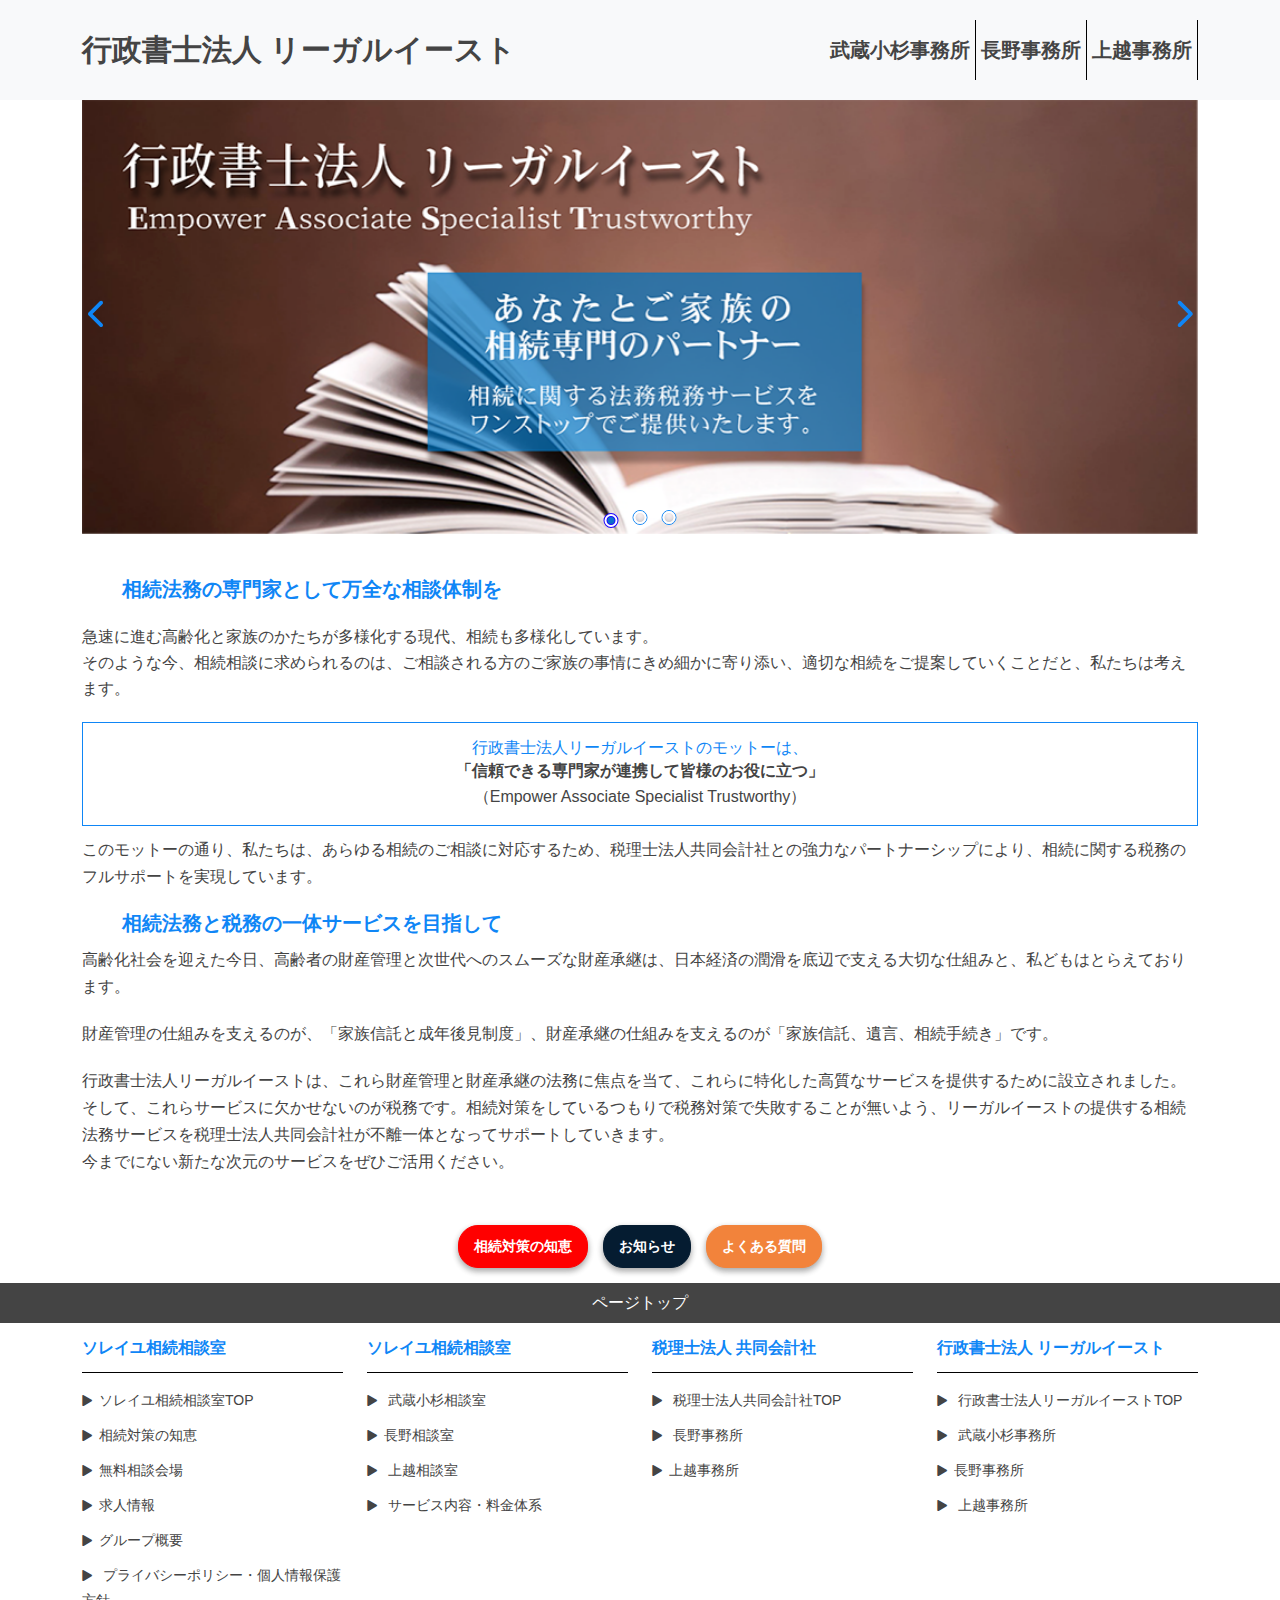
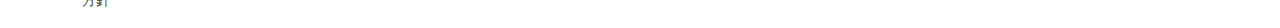
==== commit 27f91bc8: "staff page design" ====
--- a/index.html
+++ b/index.html
@@ -25,11 +25,14 @@
                         >
                   </li>
                   <li class="nav-item">
-                     <a class="nav-link" href="nagano-office.html">長野事務所</a>
+                     <a class="nav-link" href="nagano-office.htm">長野事務所</a>
                   </li>
                   <li class="nav-item">
                      <a class="nav-link" href="joetsu-Office.html">上越事務所</a>
                   </li>
+                  <!-- <li class="nav-item">
+                     <a class="nav-link" href="staff.html">スタッフ</a>
+                  </li> -->
                </ul>
             </div>
          </nav>
--- a/assets/css/main.css
+++ b/assets/css/main.css
@@ -9,7 +9,7 @@
   width: 100%;
   font-size: 14px;
   font-weight: 400;
-  line-height: 19px;
+  line-height: 20px;
   position: relative;
   overflow-x: hidden;
   font-family: sans-serif;
@@ -141,7 +141,6 @@
   color: var(--light-black);
   border-collapse: collapse;
   font-size: 15px;
-  font-family: 400;
 }
 .tbody {
   display: table-row-group;
@@ -200,7 +199,6 @@
 .reservaton-left-cntent p {
   font-size: 16px;
   margin: 10px;
-  font-weight: 400;
   line-height: 30px;
 }
 .reservaton-right-content {
@@ -227,7 +225,6 @@
 .reservaton-box p {
   font-size: 16px;
   text-align: center;
-  font-weight: 400;
   line-height: 25px;
   color: var(--sky-blue);
 }
@@ -327,7 +324,6 @@
 .footer-item a {
   font-size: 14px;
   color: var(--light-black);
-  font-weight: 400;
   line-height: 25px;
 }
 
--- a/assets/css/style.css
+++ b/assets/css/style.css
@@ -1,4 +1,3 @@
-
 /* ----home-page-design-css-start--- */
 .banner-item {
   margin-bottom: 40px;
@@ -87,7 +86,6 @@
 
 .musashikosugi-Office-heading-content p {
   font-size: 16px;
-  font-weight: 400;
   line-height: 26px;
   margin-bottom: 20px;
   color: var(--light-black);
@@ -101,12 +99,10 @@
 .single-content-box h1 {
   font-size: 16px;
   line-height: 20px;
-  font-weight: 400;
   color: var(--sky-blue);
 }
 .single-content-box p {
   font-size: 16px;
-  font-weight: 400;
   color: var(--light-black);
 }
 
@@ -119,7 +115,6 @@
 }
 .single-content-box-bottom-content p {
   font-size: 16px;
-  font-weight: 400;
   line-height: 27px;
   color: var(--light-black);
   margin: 10px 0px 20px 0px;
@@ -174,24 +169,21 @@
 .banner-bottom-tittle p {
   color: var(--light-black);
   font-size: 15px;
-  font-weight: 400;
   line-height: 25px;
 }
 .banner-bottom-tittle a {
   line-height: 25px;
   color: var(--sky-blue);
-  font-weight: 400;
   margin-right: 10px;
   font-size: 15px;
 }
-.banner-bottom-tittle a :hover{
+.banner-bottom-tittle a :hover {
   text-decoration: underline;
   color: rgb(0, 68, 255);
 }
 
 .gretting-description p {
   font-size: 16px;
-  font-weight: 400;
   color: var(--light-black);
   margin-bottom: 20px;
   line-height: 26px;
@@ -207,10 +199,95 @@
   display: flex;
   justify-content: center;
 }
-.company-address{
+.company-address {
   margin-top: 20px;
 }
 
 /* ========================= */
-
-
+.employe-member {
+  display: flex;
+  justify-content: space-between;
+  /* flex-wrap: wrap; */
+  align-items: center;
+  border: 1px solid #ccc;
+  padding: 10px;
+  margin-bottom: 40px;
+  gap: 20px;
+}
+.employe-member .staff-info {
+  /* width: 500px; */
+}
+.staff-info :nth-child(1){
+ font-size: 25px;
+ color: var( --golden);
+ font-weight: 600;
+ line-height: 25px;
+}
+.staff-info :nth-child(2){
+  font-size: 15px;
+  color: #333333;
+  font-weight: 600;
+  line-height: 25px
+ }
+ .staff-info :nth-child(3){
+  font-size: 15px;
+  color: var(--golden);
+  line-height: 25px
+ }
+ .sidebar-contac-wraper{
+  margin-top: 20px;
+  border: 1px solid var(--sky-blue);
+ }
+ .sidebar-contac-box-img img{
+  width: 100%;
+  margin-bottom: 10px;
+ }
+ .tel-link{
+
+ }
+ .tel-link i{
+ display: flex;
+ justify-content: center;
+  font-size: 20px;
+  font-weight: 600;
+  color:navy;
+  padding: 0px 10px;
+ }
+ .tel-link p{
+  font-weight: 600;
+  text-align: center;
+  color:navy;
+  padding: 0px 10px;
+  margin-bottom: 10px;
+
+ }
+ .sidebar-banner-wraper{
+  
+  margin-top: 10px;
+  padding: 15px 0px;
+  border: 1px solid var(--golden);
+  
+
+ }
+ .sidebar-banner-area-item{
+ 
+ display: flex;
+ justify-content: center;
+ align-items: center;
+ gap: 40px;
+ 
+ }
+ .sidebar-banner-area-item i{
+  color: var(--golden);
+  font-size: 15px;
+  margin-right: 10px;
+ }
+ .sidebar-banner-area-item p{
+  font-size: 15px;
+  color: var(--golden);
+  font-weight: 600;
+
+ }
+ .sidebar-banner-area-item img{
+
+ }
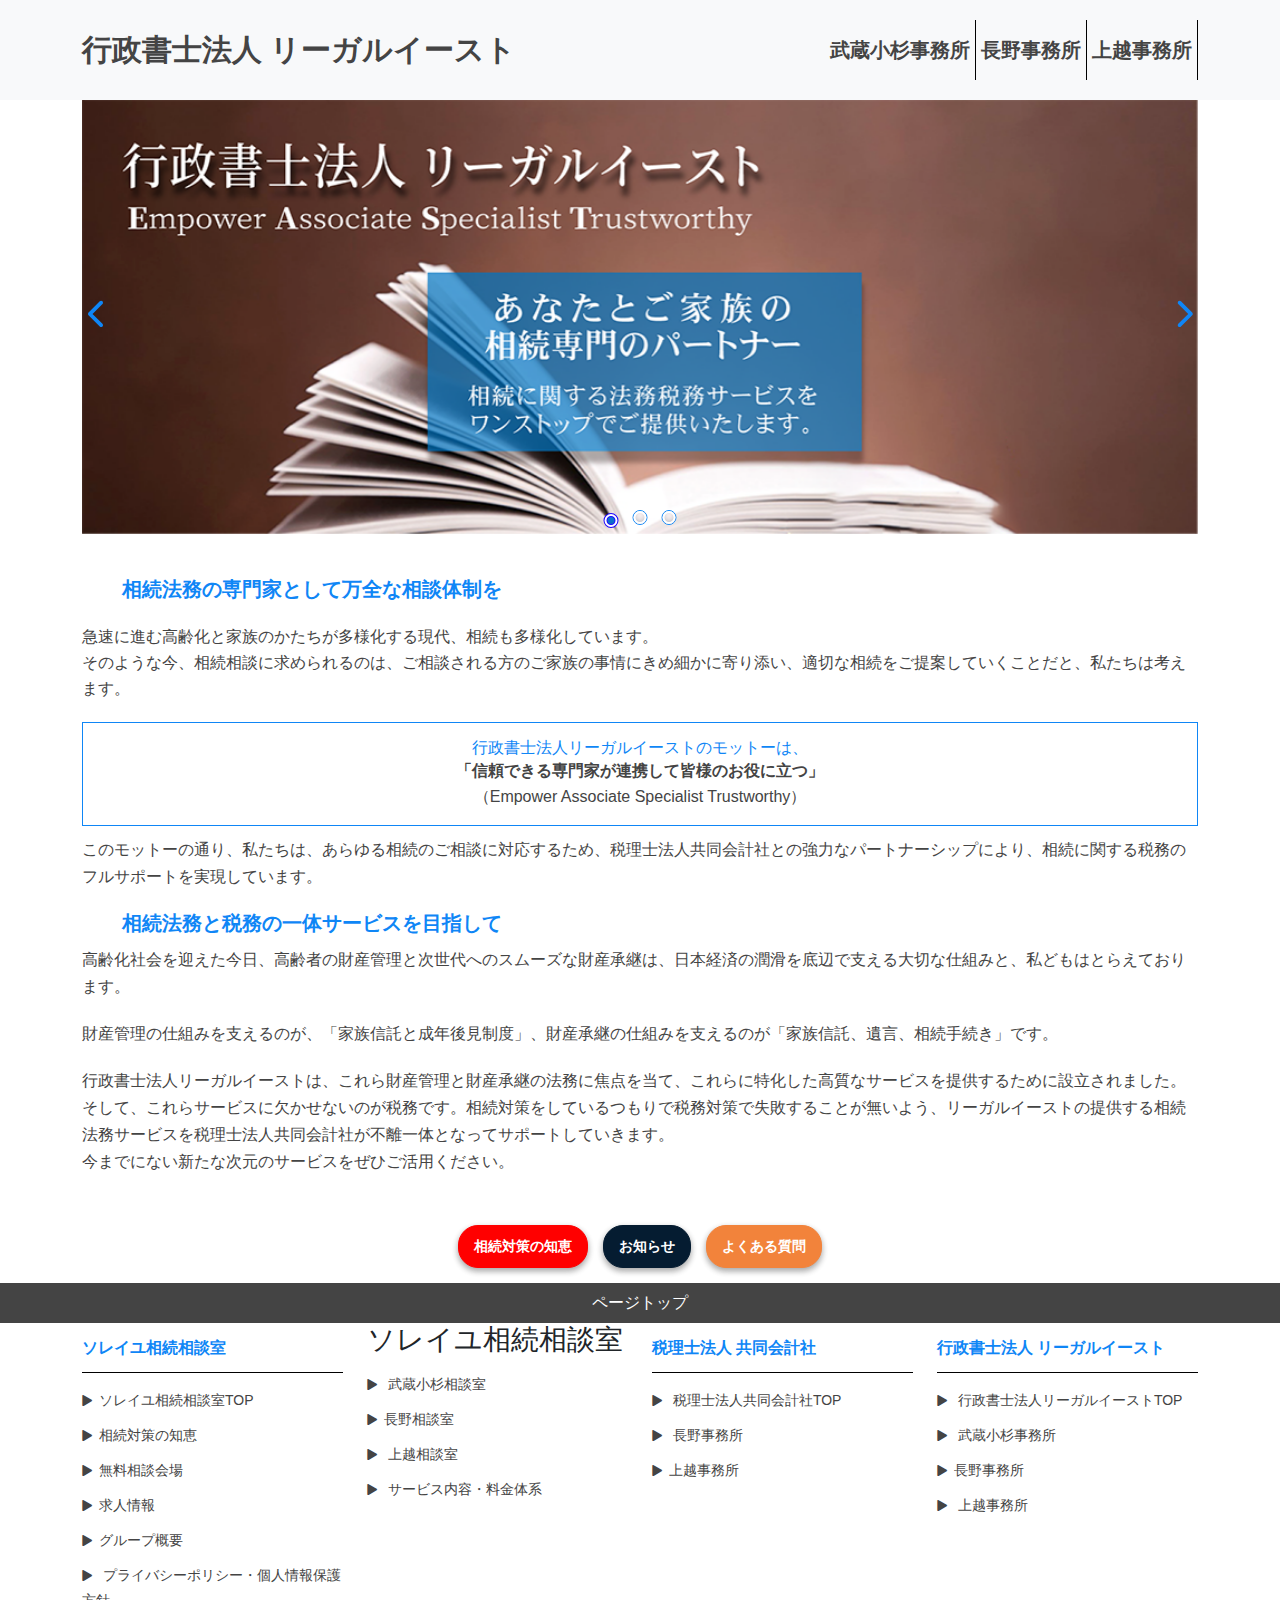
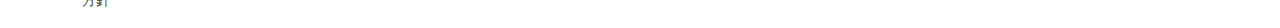
==== commit 6fdaf57a: "heading tag modified" ====
--- a/index.html
+++ b/index.html
@@ -49,7 +49,7 @@
       <section class="accountant-corporation">
          <div class="container">
             <div class="musashikosugi-Office-heading-content">
-               <h1>相続法務の専門家として万全な相談体制を</h1>
+               <h3>相続法務の専門家として万全な相談体制を</h3>
                <p>
                   急速に進む高齢化と家族のかたちが多様化する現代、相続も多様化しています。
                   <br />
@@ -57,7 +57,7 @@
                </p>
             </div>
             <div class="single-content-box">
-               <h1>行政書士法人リーガルイーストのモットーは、</h1>
+               <h3>行政書士法人リーガルイーストのモットーは、</h3>
                <p>
                   <b> 「信頼できる専門家が連携して皆様のお役に立つ」</b>
                </p>
@@ -67,7 +67,7 @@
                <p>
                   このモットーの通り、私たちは、あらゆる相続のご相談に対応するため、税理士法人共同会計社との強力なパートナーシップにより、相続に関する税務のフルサポートを実現しています。
                </p>
-               <h1>相続法務と税務の一体サービスを目指して</h1>
+               <h3>相続法務と税務の一体サービスを目指して</h3>
                <p>
                   高齢化社会を迎えた今日、高齢者の財産管理と次世代へのスムーズな財産承継は、日本経済の潤滑を底辺で支える大切な仕組みと、私どもはとらえております。
                </p>
@@ -96,7 +96,7 @@
             <div class="row">
                <div class="col-md-4 col-lg-3">
                   <div class="footer-title">
-                     <h1>ソレイユ相続相談室</h1>
+                     <h3>ソレイユ相続相談室</h3>
                   </div>
                   <div class="footer-item">
                      <div class="footer-link">
@@ -128,54 +128,54 @@
                   </div>
                </div>
                <div class="col-md-4 col-lg-3">
+                  <div class="C">
+                     <h3>ソレイユ相続相談室</h3>
+                  </div>
+                  <div class="footer-item">
+                     <div class="footer-link">
+                        <a href=""
+                           ><i class="fa-sharp fa-solid fa-triangle fa-rotate-90"></i>
+                        武蔵小杉相談室</a
+                           >
+                        <a href="#"
+                           ><i class="fa-sharp fa-solid fa-triangle fa-rotate-90"></i
+                           >長野相談室</a
+                           >
+                        <a href="#"
+                           ><i class="fa-sharp fa-solid fa-triangle fa-rotate-90"></i>
+                        上越相談室</a
+                           >
+                        <a href="#"
+                           ><i class="fa-sharp fa-solid fa-triangle fa-rotate-90"></i>
+                        サービス内容・料金体系</a
+                           >
+                     </div>
+                  </div>
+               </div>
+               <div class="col-md-4 col-lg-3">
                   <div class="footer-title">
-                     <h1>ソレイユ相続相談室</h1>
-                  </div>
-                  <div class="footer-item">
-                     <div class="footer-link">
-                        <a href=""
-                           ><i class="fa-sharp fa-solid fa-triangle fa-rotate-90"></i>
-                        武蔵小杉相談室</a
-                           >
-                        <a href="#"
-                           ><i class="fa-sharp fa-solid fa-triangle fa-rotate-90"></i
-                           >長野相談室</a
-                           >
-                        <a href="#"
-                           ><i class="fa-sharp fa-solid fa-triangle fa-rotate-90"></i>
-                        上越相談室</a
-                           >
-                        <a href="#"
-                           ><i class="fa-sharp fa-solid fa-triangle fa-rotate-90"></i>
-                        サービス内容・料金体系</a
+                     <h3>税理士法人 共同会計社</h3>
+                  </div>
+                  <div class="footer-item">
+                     <div class="footer-link">
+                        <a href=""
+                           ><i class="fa-sharp fa-solid fa-triangle fa-rotate-90"></i>
+                        税理士法人共同会計社TOP</a
+                           >
+                        <a href="#"
+                           ><i class="fa-sharp fa-solid fa-triangle fa-rotate-90"></i>
+                        長野事務所</a
+                           >
+                        <a href="#"
+                           ><i class="fa-sharp fa-solid fa-triangle fa-rotate-90"></i
+                           >上越事務所</a
                            >
                      </div>
                   </div>
                </div>
                <div class="col-md-4 col-lg-3">
                   <div class="footer-title">
-                     <h1>税理士法人 共同会計社</h1>
-                  </div>
-                  <div class="footer-item">
-                     <div class="footer-link">
-                        <a href=""
-                           ><i class="fa-sharp fa-solid fa-triangle fa-rotate-90"></i>
-                        税理士法人共同会計社TOP</a
-                           >
-                        <a href="#"
-                           ><i class="fa-sharp fa-solid fa-triangle fa-rotate-90"></i>
-                        長野事務所</a
-                           >
-                        <a href="#"
-                           ><i class="fa-sharp fa-solid fa-triangle fa-rotate-90"></i
-                           >上越事務所</a
-                           >
-                     </div>
-                  </div>
-               </div>
-               <div class="col-md-4 col-lg-3">
-                  <div class="footer-title">
-                     <h1>行政書士法人 リーガルイースト</h1>
+                     <h3>行政書士法人 リーガルイースト</h3>
                   </div>
                   <div class="footer-item">
                      <div class="footer-link">
--- a/assets/css/main.css
+++ b/assets/css/main.css
@@ -99,6 +99,26 @@
 }
 /*------ navigation-bar-css-end--- */
 
+/* -----banner-section-css -tart---- */
+.all-banner-section{
+  position: relative;
+}
+.banner-inner-content{
+  position: absolute;
+  left: 50%;
+  top: 50%;          
+  transform: translate(-50%,-50%);
+}
+.banner-inner-content  h2{
+ font-size: 30px;
+ line-height: 35px;
+ font-weight: 700;
+ color: var(--white);
+ text-shadow: 0px 0px 10px rgba(0,0,0,.8);
+ letter-spacing: 1px;
+}
+/*----- banner-section-css-end---- */
+
 /*---- consolation-box-css-srart---- */
 .consaltation-consal-design {
   margin-top: 20px;
@@ -113,7 +133,7 @@
   height: 50px;
   background-color: var(--sky-blue);
 }
-.consaltation-consal-title h1 {
+.consaltation-consal-title h3 {
   /* padding: 16px 0px; */
   text-align: center;
   font-size: 15px;
@@ -167,7 +187,7 @@
   margin: 40px 0px 20px 0px;
   box-shadow: rgba(0, 0, 0, 0.16) 0px 3px 6px, rgba(0, 0, 0, 0.23) 0px 3px 6px;
 }
-.reservaton-section-title-box h1 {
+.reservaton-section-title-box h3 {
   text-align: center;
   font-size: 22px;
   color: var(--white);
@@ -178,7 +198,7 @@
   padding: 10px 0px;
   text-align: center;
 }
-.reservaton-left-cntent h1 {
+.reservaton-left-cntent h3 {
   font-size: 20px;
   margin-bottom: 15px;
   color: var(--sky-blue);
@@ -204,7 +224,7 @@
 .reservaton-right-content {
   padding: 10px 0px;
 }
-.reservaton-right-title h1 {
+.reservaton-right-title h3 {
   padding-bottom: 15px;
   font-size: 20px;
   text-align: center;
@@ -304,7 +324,7 @@
 .footer-title {
   border-bottom: 1px solid var(--black);
 }
-.footer-title h1 {
+.footer-title h3 {
   font-weight: 600;
   font-size: 16px;
   padding: 15px 0px;
--- a/assets/css/style.css
+++ b/assets/css/style.css
@@ -75,7 +75,7 @@
   margin-right: 0;
 }
 
-.musashikosugi-Office-heading-content h1 {
+.musashikosugi-Office-heading-content h3 {
   font-size: 20px;
   font-weight: 600;
   line-height: 30px;
@@ -96,7 +96,7 @@
   line-height: 26px;
   text-align: center;
 }
-.single-content-box h1 {
+.single-content-box h3 {
   font-size: 16px;
   line-height: 20px;
   color: var(--sky-blue);
@@ -106,7 +106,7 @@
   color: var(--light-black);
 }
 
-.single-content-box-bottom-content h1 {
+.single-content-box-bottom-content h3 {
   font-size: 20px;
   color: var(--sky-blue);
   line-height: 26px;
@@ -122,42 +122,6 @@
 /* ----home-page-design-css-end--- */
 
 /* ================= */
-.banner-section-2 {
-  background-image: var(--page-slider-img);
-  background-repeat: no-repeat;
-  /* background-size: 100% 100%; */
-  background-size: auto;
-  width: 100%;
-  display: flex;
-  align-items: center;
-  justify-content: center;
-  text-align: center;
-  padding: 50px 0;
-  position: relative;
-}
-.banner-section-2:before {
-  content: "";
-  height: 100%;
-  width: 100%;
-  background-color: #0f0e0e8f;
-  opacity: 0.4;
-  position: absolute;
-  left: 0;
-  top: 0;
-}
-
-.banner-section-2 .title {
-  color: var(--white);
-  position: relative;
-}
-
-.banner-section-2 .title h2 {
-  font-size: 35px;
-  line-height: 30px;
-  font-weight: 700;
-  margin: 0;
-}
-
 .banner-bottom-section {
   background-color: #f9ecc9;
 }
@@ -240,7 +204,7 @@
  }
  .sidebar-contac-box-img img{
   width: 100%;
-  margin-bottom: 10px;
+  margin-bottom: 15px;
  }
  .tel-link{
 
@@ -248,29 +212,31 @@
  .tel-link i{
  display: flex;
  justify-content: center;
+ gap: 5px;
   font-size: 20px;
   font-weight: 600;
   color:navy;
   padding: 0px 10px;
+  
  }
  .tel-link p{
   font-weight: 600;
   text-align: center;
   color:navy;
   padding: 0px 10px;
-  margin-bottom: 10px;
+  margin-bottom: 15px;
 
  }
  .sidebar-banner-wraper{
   
-  margin-top: 10px;
+  
+  
+
+ }
+ .sidebar-banner-area-item{
+  margin-top: 20px;
   padding: 15px 0px;
   border: 1px solid var(--golden);
-  
-
- }
- .sidebar-banner-area-item{
- 
  display: flex;
  justify-content: center;
  align-items: center;
@@ -291,3 +257,217 @@
  .sidebar-banner-area-item img{
 
  }
+.sidebar-seminar-box{
+  background-color: var(--sky-blue);
+  padding: 15px 0px;
+  margin-top: 20px;
+}
+.sidebar-seminar-box i{
+  font-size: 15px;
+  color: var(--white);
+  margin-right: 10px;
+
+
+}
+.sidebar-seminar-box p{
+  text-align: center;
+  font-size: 15px;
+  font-weight: 600;
+  color: var(--white);
+
+}
+.sidebar-seminar-sub-box{
+ border-bottom: 1px dotted var(--sky-blue);
+ padding: 0px 5px;
+padding: 10px 10px;
+}
+.sidebar-seminar-sub-box:hover {
+  background-color: #EAF5FF;
+  
+}
+.sidebar-seminar-sub-box a{
+  font-size: 15px;
+  color: #800080;
+  line-height: 25px;
+}
+.sidebar-seminar-sub-box:hover.sidebar-seminar-sub-box a, .sidebar-seminar-sub-box i{
+  color: #191970;
+}
+.sidebar-seminar-sub-box i{
+  font-size: 15px;
+  color: #800080;
+}
+.sidebar-seminar-sub-def-item{
+  padding: 0px 10px;
+  margin-top: 5px;
+}
+.sidebar-seminar-sub-def-item a{
+  color: var(--black);
+  font-size: 15px;
+}
+.sidebar-seminar-sub-def-item i{
+  color: var(--black);
+  font-size: 15px;
+}
+/* =============================== */
+
+
+.group-heading-txt{
+  margin-top: 30px;
+}
+.group-heading-txt p{
+   margin-bottom: 15px;
+ font-weight: 500;
+  font-size: 17px;
+  line-height: 30px;
+  color: var(--black);
+}
+.gold-box{
+  padding: 10px 0px;
+  background-color: var(--sky-blue);
+}
+.gold-box h3{
+  text-align:center ;
+  font-weight: 500;
+  color: var(--white);
+  font-size: 20px;
+  line-height: 25px;
+  letter-spacing: 1px;
+}
+
+ .groupt{
+    margin-top: 30px;
+    table-layout: fixed;
+    width: 100%;
+    height: 300px;
+
+} 
+.gtoup-table-botoom-txt{
+  margin: 30px 0px;
+
+}
+.gtoup-table-botoom-txt p{
+  text-align: center;
+  font-weight: 600;
+ font-size: 16px;
+ color: red;
+ letter-spacing: 1px;
+}
+.group-bottom-banner{
+  margin-top: 60px;
+}
+.group-sidebar-1{
+  margin-top: 20px;
+  background-color: var(--golden);
+  padding: 10px 0px;
+}
+.group-sidebar-img-part-1{
+  display: flex;
+  flex-direction: column;
+  justify-content: center;
+  align-items: center;
+  gap: 10px;
+
+}
+.group-sidebar-img-part-1 img{
+}
+
+.group-sidebar-img-part-2{
+ display: flex;
+ flex-direction: column;
+ justify-content: center;
+ align-items: center;
+ gap: 1px;
+ margin-top: 10px;
+}
+.group-sidebar-img-part-2 img{
+
+  
+}
+.group-sidebar-2{
+  border: 1px solid var(--golden);
+  padding: 10px 10px;
+  margin-top: 20px;
+  /* background-color: #68c7f3; */
+  background-color: #fbf2e5;
+
+}
+.group-sidebar-2-tittle{
+ margin-bottom: 10px;
+}
+.group-sidebar-2-tittle h3{
+  font-size: 20px;
+  color: var(--golden);
+  text-align: center;
+
+}
+.group-sidebar-2-inner-box{
+padding: 20px 0px;
+display: flex;
+align-items: center;
+  background-color: var(--golden);
+  margin-bottom: 1px;
+}
+.group-sidebar-2-inner-box p{
+  font-size: 17px;
+  font-weight: 500;
+  letter-spacing: 1px;
+  color: var(--white);
+  line-height: 25px;
+
+  
+}
+.group-sidebar-2-inner-box i{
+  font-size: 17px;
+  margin-right: 10px;
+  color: var(--white);
+}
+
+.wrap{
+ margin-top: 10px;
+}
+
+.search{
+  position: relative;
+
+}
+.search .searchTerm{
+  width: 100%;
+  height: 40px;
+  border-radius: 20px;
+  border: 1px solid var(--golden);
+  padding-right: 40px;
+  padding-left: 20px;
+  font-size: 15px;
+
+}
+.search-icon{
+  position: absolute;
+  left: 90%;
+  top: 50%;
+   transform: translate(-50%,-50%);
+
+
+}
+.search-icon i{
+  
+  font-size: 20px;
+  color: var(--golden);
+  
+}
+.group-sidebar-bottom-img{
+  background-color: #ddd;
+  display: flex;
+  justify-content: center;
+  align-items: center;
+  padding: 10px 10px;
+  margin-top: 20px;
+  
+}
+.group-sidebar-bottom-img img{
+ width: 100%;
+}
+
+
+
+
--- a/assets/css/responsive.css
+++ b/assets/css/responsive.css
@@ -34,6 +34,10 @@
   .single-content-box-bottom-content h1 {
     padding-left: 0;
   }
+  .employe-member {
+  
+    flex-direction: column;
+}
   
 }
 
